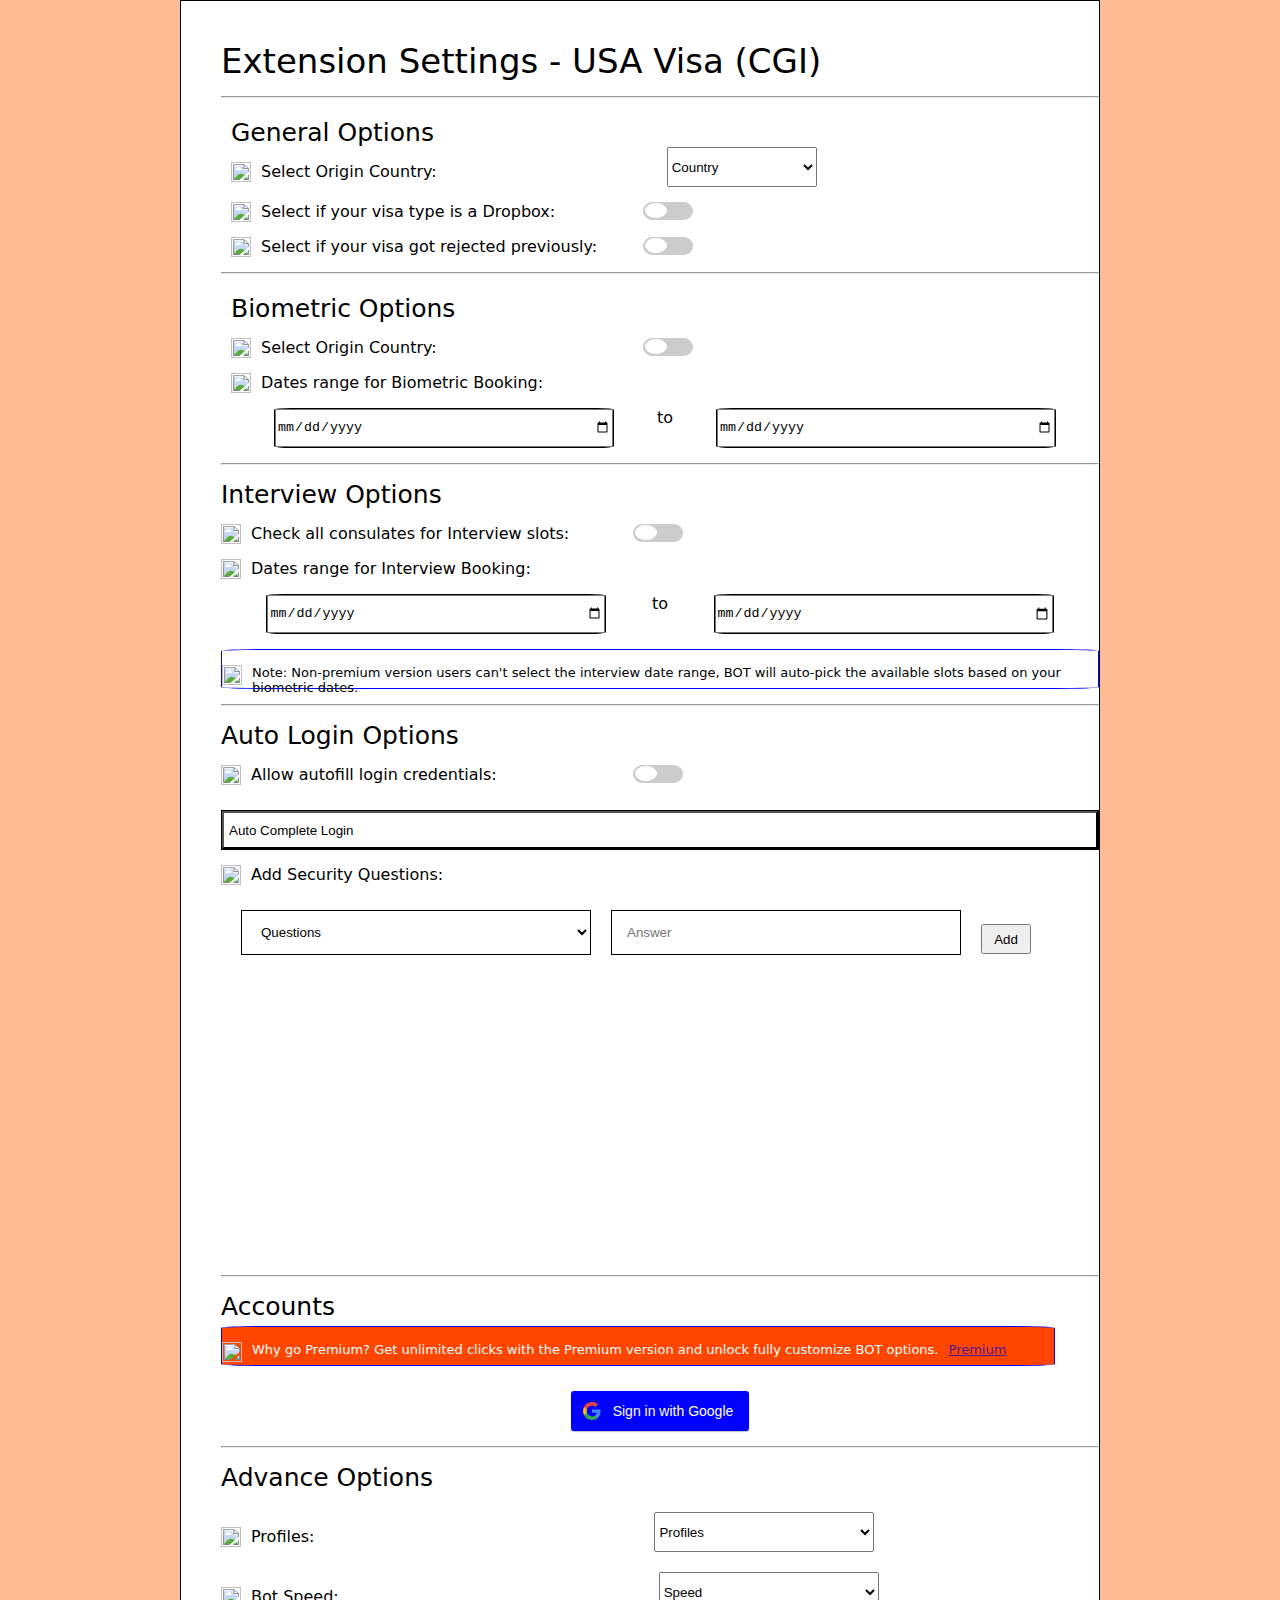
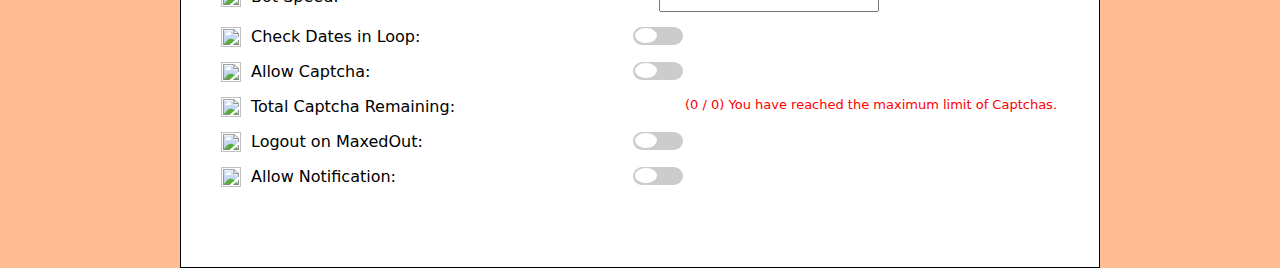
==== index.html @ 799f08e0 "SECOND COMMIT" ====
<!DOCTYPE html>
<html lang="en">

<head>
    <meta charset="UTF-8">
    <meta name="viewport" content="width=device-width, initial-scale=1.0">
    <title>Document</title>
    <link rel="stylesheet" href="styles.css">
</head>

<body>
    <div class="box-wrapper">
        <div class="box">
            <div class="heading-1">
                <p>Extension Settings - USA Visa (CGI)</p>
                <hr class="heading-1-divider">
            </div>

            <div class="hero-section-1">
                <p class="hero-sec-1-heading">General Options</p>
                <div class="hero-sec-1-body1">
                    <div class="hero-sec-1-body1-first">
                        <img class="body1-icon" src="icons8-info.svg" alt="">
                        <p class="body1-text">Select Origin Country:</p>
                    </div>
                    <div class="hero-sec-1-body1-second">
                        <div class="select-container">
                            <select class="select-box">
                                <option value="">Country</option>
                                <option value="first">India</option>
                                <option value="second">Bangladesh</option>
                                <option value="third">Nepal</option>
                            </select>
                        </div>
                    </div>
                </div>
                <div class="hero-sec-1-body2">
                    <div class="hero-sec-1-body1-first">
                        <img class="body1-icon" src="icons8-info.svg" alt="">
                        <p class="body1-text">Select if your visa type is a Dropbox:</p>
                    </div>
                    <div class="hero-sec-toggle-button">
                        <label class="switch">
                            <input type="checkbox">
                            <span class="slider round"></span>
                        </label>
                    </div>
                </div>
                <div class="hero-sec-1-body3">
                    <div class="hero-sec-1-body1-first">
                        <img class="body1-icon" src="icons8-info.svg" alt="">
                        <p class="body1-text">Select if your visa got rejected previously:</p>
                    </div>
                    <div class="hero-sec-toggle-button">
                        <label class="switch">
                            <input type="checkbox">
                            <span class="slider round"></span>
                        </label>
                    </div>
                </div>
            </div>
            <hr class="hero-sec-divider">
            <div class="hero-section-2">
                <p class="hero-sec-2-heading">Biometric Options</p>
                <div class="hero-sec-2-body1">
                    <div class="hero-sec-2-body1-first">
                        <img class="body1-icon" src="icons8-info.svg" alt="">
                        <p class="body1-text">Select Origin Country:</p>
                    </div>
                    <div class="hero-sec-toggle-button">
                        <label class="switch">
                            <input type="checkbox">
                            <span class="slider round"></span>
                        </label>
                    </div>
                </div>
                <div class="hero-sec-2-body2">
                    <div class="hero-sec-2-body1-first">
                        <img class="body1-icon" src="icons8-info.svg" alt="">
                        <p class="body1-text">Dates range for Biometric Booking:</p>
                    </div>
                    <div class="hero-sec-2-body2-second">
                        <div class="first-date">
                            <div class="date-container">
                                <input class="date-input" type="date" placeholder="Start-Date" name="" id="">
                            </div>
                        </div>
                        <div class="sec-2-body2-text">
                            <p>to</p>
                        </div>
                        <div class="second-date">
                            <div class="date-container">
                                <input class="date-input" type="date" placeholder="End-Date" name="" id="">
                            </div>
                        </div>
                    </div>
                </div>
            </div>
            <hr class="hero-sec-divider">
            <div class="hero-section-3">
                <p class="hero-sec-3-heading">Interview Options</p>
                <div class="hero-sec-2-body1">
                    <div class="hero-sec-2-body1-first">
                        <img class="body1-icon" src="icons8-info.svg" alt="">
                        <p class="body1-text">Check all consulates for Interview slots:</p>
                    </div>
                    <div class="hero-sec-toggle-button">
                        <label class="switch">
                            <input type="checkbox">
                            <span class="slider round"></span>
                        </label>
                    </div>
                </div>
                <div class="hero-sec-2-body2">
                    <div class="hero-sec-2-body1-first">
                        <img class="body1-icon" src="icons8-info.svg" alt="">
                        <p class="body1-text">Dates range for Interview Booking:</p>
                    </div>
                    <div class="hero-sec-2-body2-second">
                        <div class="first-date">
                            <div class="date-container">
                                <input class="date-input" type="date" placeholder="Start-Date" name="" id="">
                            </div>
                        </div>
                        <div class="sec-2-body2-text">
                            <p>to</p>
                        </div>
                        <div class="second-date">
                            <div class="date-container">
                                <input class="date-input" type="date" placeholder="End-Date" name="" id="">
                            </div>
                        </div>
                    </div>
                </div>
                <div class="hero-sec-3-body3">
                    <div class="container">
                        <div class="hero-sec-2-body1-first">
                            <img class="body1-icon" src="icons8-info.svg" alt="">
                            <p class="body3-text">Note: Non-premium version users can't select the interview date range,
                                BOT will auto-pick the available slots based on your biometric dates.</p>
                        </div>
                    </div>
                </div>
            </div>
            <hr class="hero-sec-divider">
            <div class="hero-section-four">
                <p class="hero-sec-4-heading">Auto Login Options</p>
                <div class="hero-sec-2-body1">
                    <div class="hero-sec-2-body1-first">
                        <img class="body1-icon" src="icons8-info.svg" alt="">
                        <p class="body1-text">Allow autofill login credentials:</p>
                    </div>
                    <div class="hero-sec-toggle-button">
                        <label class="switch">
                            <input type="checkbox">
                            <span class="slider round"></span>
                        </label>
                    </div>
                </div>
                <div class="sec-4-button">
                    <button class="sec-4-fullButton" id="show-Button">Auto Complete Login</button>
                    <div class="sec-4-button-elements" id="elements">
                        <div class="element1">
                            <input type="text" id="first" name="first" placeholder="USER ID" required>
                        </div>
                        <div class="element2">
                            <input type="password" id="first" name="first" placeholder="PASSWORD" required>
                        </div>
                    </div>
                </div>
                <div class="hero-sec-2-body1-first">
                    <img class="body1-icon" src="icons8-info.svg" alt="">
                    <p class="body1-text">Add Security Questions:</p>
                </div>
                <div id="section-4-inputs-first">
                    <div class="question-button">
                        <select id="question-box">
                            <option value="">Questions</option>
                            <option value="first">Q1</option>
                            <option value="second">Q2</option>
                            <option value="third">Q3</option>
                        </select>
                    </div>
                    <div class="answer-button">
                        <input type="text" name="" id="answer-box" placeholder="Answer">
                    </div>
                    <button id="ques2-button">Add</button>
                </div>

                <div id="section-4-inputs-second">
                    <div class="question-button">
                        <select id="question-box">
                            <option value="">Questions</option>
                            <option value="first">Q1</option>
                            <option value="second">Q2</option>
                            <option value="third">Q3</option>
                        </select>
                    </div>
                    <div class="answer-button">
                        <input type="text" name="" id="answer-box" placeholder="Answer">
                    </div>
                    <button id="ques3-button">Add</button>
                    <button id="clear-ques2">Clear</button>
                </div>
                <div id="section-4-inputs-third">
                    <div class="question-button">
                        <select id="question-box">
                            <option value="">Questions</option>
                            <option value="first">Q1</option>
                            <option value="second">Q2</option>
                            <option value="third">Q3</option>
                        </select>
                    </div>
                    <div class="answer-button">
                        <input type="text" name="" id="answer-box" placeholder="Answer">
                    </div>
                    <button id="clear-ques3">Clear</button>
                </div>
            </div>
            <hr class="hero-sec-divider">
            <div class="hero-section-five">
                <p class="hero-sec-4-heading">Accounts</p>
                <div class="container" id="alert-container">
                    <div class="hero-sec-2-body1-first">
                        <img class="body1-icon" src="alert-svgrepo-com.svg" alt="">
                        <p class="body3-text" id="alert-text">Why go Premium? Get unlimited clicks with the Premium
                            version and unlock fully customize BOT options. </p>
                        <a href="" class="body3-text">Premium</a>
                    </div>
                </div>
                <div class="button-container">
                    <button type="button" class="login-with-google-btn" id="sign-in-button">
                        Sign in with Google
                    </button>
                </div>
            </div>
            <hr class="hero-sec-divider">
            <div class="hero-section-five">
                <p class="hero-sec-4-heading">Advance Options</p>
                <div class="hero-sec-5-body1">
                    <div class="hero-sec-2-body1-first">
                        <img class="body1-icon" src="icons8-info.svg" alt="">
                        <p class="body1-text">Profiles:</p>
                    </div>
                    <div class="select-sec5">
                        <select id="select-box">
                            <option value="">Profiles</option>
                            <option value="first">Default</option>
                            <option value="second">Default2</option>
                        </select>
                    </div>
                </div>
                <div class="hero-sec-5-body2">
                    <div class="hero-sec-2-body1-first">
                        <img class="body1-icon" src="icons8-info.svg" alt="">
                        <p class="body1-text">Bot Speed:</p>
                    </div>
                    <div class="select-sec5">
                        <select id="select-box">
                            <option value="">Speed</option>
                            <option value="first">Two Seconds</option>
                            <option value="second">Three Seconds</option>
                            <option value="second">Four Seconds</option>
                            <option value="second">Five Seconds</option>
                            <option value="second">Six Seconds</option>
                        </select>
                    </div>
                </div>
                <div class="hero-sec-2-body1">
                    <div class="hero-sec-2-body1-first">
                        <img class="body1-icon" src="icons8-info.svg" alt="">
                        <p class="body1-text">Check Dates in Loop:</p>
                    </div>
                    <div class="hero-sec-toggle-button">
                        <label class="switch">
                            <input type="checkbox">
                            <span class="slider round"></span>
                        </label>
                    </div>
                </div>
                <div class="hero-sec-2-body1">
                    <div class="hero-sec-2-body1-first">
                        <img class="body1-icon" src="icons8-info.svg" alt="">
                        <p class="body1-text">Allow Captcha:</p>
                    </div>
                    <div class="hero-sec-toggle-button">
                        <label class="switch">
                            <input type="checkbox">
                            <span class="slider round"></span>
                        </label>
                    </div>
                </div>
                <div class="hero-sec-2-body1">
                    <div class="hero-sec-2-body1-first">
                        <img class="body1-icon" src="icons8-info.svg" alt="">
                        <p class="body1-text">Total Captcha Remaining:</p>
                    </div>
                    <div class="footer-text">
                          <p>
                            (0 / 0) You have reached the maximum limit of Captchas.</p>
                    </div>
                </div>
                <div class="hero-sec-2-body1">
                    <div class="hero-sec-2-body1-first">
                        <img class="body1-icon" src="icons8-info.svg" alt="">
                        <p class="body1-text">Logout on MaxedOut:</p>
                    </div>
                    <div class="hero-sec-toggle-button">
                        <label class="switch">
                            <input type="checkbox">
                            <span class="slider round"></span>
                        </label>
                    </div>
                </div>
                <div class="hero-sec-2-body1">
                    <div class="hero-sec-2-body1-first" id="footer-last">
                        <img class="body1-icon" src="icons8-info.svg" alt="">
                        <p class="body1-text">Allow Notification:</p>
                    </div>
                    <div class="hero-sec-toggle-button">
                        <label class="switch">
                            <input type="checkbox">
                            <span class="slider round"></span>
                        </label>
                    </div>
                </div>
            </div>
        </div>
    </div>
    <script>
        document.getElementById('show-Button').addEventListener('click', function () {

            var hiddenText = document.getElementById('elements');
            if (hiddenText.style.visibility === 'hidden') {
                hiddenText.style.visibility = 'visible';
            }
            else {
                hiddenText.style.visibility = 'hidden';
                hiddenText.atyle.position = 'absolute';
            }
        });
        document.getElementById('ques2-button').addEventListener('click', function () {

var hiddenText = document.getElementById('section-4-inputs-second');
if (hiddenText.style.visibility === 'hidden') {
    hiddenText.style.visibility = 'visible';
}
else {
    hiddenText.style.visibility = 'hidden';
    hiddenText.atyle.position = 'absolute';
}
});
document.getElementById('ques3-button').addEventListener('click', function () {

var hiddenText = document.getElementById('section-4-inputs-third');
    hiddenText.style.visibility = 'visible';
});
document.getElementById('clear-ques2').addEventListener('click', function () {

var hiddenText = document.getElementById('section-4-inputs-second');
    hiddenText.style.visibility = 'hidden';
});
document.getElementById('clear-ques3').addEventListener('click', function () {

var hiddenText = document.getElementById('section-4-inputs-third');
    hiddenText.style.visibility = 'hidden';
});
    </script>
</body>

</html>
---- styles.css ----
* {
  margin: 0;
  padding: 0;
  box-sizing: border-box;
}

body {
  width: 100%;
  height: 100%;
  font-family: system-ui, sans-serif;
  background-color: #ffbb91;
}

.box {
  width: 100%;
  max-width: 920px;
  min-height: 60%;
  margin: 0 auto;
  background-color: white;
  border: 1px solid black;
  padding-top: 40px;
  padding-left: 40px;
}

.heading-1 {
  font-size: 34px;
  font-weight: lighter;
}

.heading-1-divider {
  margin-top: 15px;
  color: #ffbb91;
}

.hero-section-1 {
  padding-top: 20px;
  padding-left: 10px;
}

.hero-sec-1-heading {
  font-size: 25px;
  font-weight: lighter;
}

.hero-sec-1-body1 {
  display: flex;
  flex-direction: row;
  flex-wrap: wrap;
  gap: 230px;
}

.hero-sec-1-body1-first {
  padding-top: 15px;
  display: flex;
  flex-direction: row;
  gap: 10px;
}

.body1-icon {
  width: 20px;
  height: 20px;
}

.body1-text {
  font-size: 16px;
}

.select-container {
  width: 150px;
  height: 40px;
}

.select-box {
  width: 100%;
  height: 100%;
}

.body-1-divider {
  height: 1px;
  padding-top: 20px;
}

.hero-sec-1-body2 {
  display: flex;
  flex-direction: row;
  flex-wrap: wrap;
  gap: 130px;
}

/* The switch - the box around the slider */
.switch {
  position: relative;
  display: inline-block;
  width: 50px;
  height: 18px;
}

.hero-sec-1-body2 {
  position: relative;
}

.hero-sec-1-body3 {
  position: relative;
}

.hero-sec-2-body1 {
  position: relative;
}

.hero-sec-toggle-button {
  position: absolute;
  top: 15px;
  left: 412px;
}

/* Hide default HTML checkbox */
.switch input {
  opacity: 0;
  width: 0;
  height: 0;
}

/* The slider */
.slider {
  position: absolute;
  cursor: pointer;
  top: 0;
  left: 0;
  right: 0;
  bottom: 0;
  background-color: #ccc;
  -webkit-transition: .2s;
  transition: .2s;
}

.slider:before {
  position: absolute;
  content: "";
  height: 15px;
  width: 22px;
  left: 2px;
  bottom: 2px;
  background-color: white;
  -webkit-transition: .2s;
  transition: .2s;
}

input:checked+.slider {
  background-color: #2196F3;
}

input:focus+.slider {
  box-shadow: 0 0 1px #2196F3;
}

input:checked+.slider:before {
  -webkit-transform: translateX(29px);
  -ms-transform: translateX(29px);
  transform: translateX(29px);
}

/* Rounded sliders */
.slider.round {
  border-radius: 25px;
}

.slider.round:before {
  border-radius: 50%;
}

.hero-sec-divider {
  margin-top: 15px;
  color: #ffbb91;
}

.hero-section-2 {
  padding-top: 20px;
  padding-left: 10px;
}

.hero-sec-2-heading {
  font-size: 25px;
  font-weight: lighter;
}

.hero-sec-2-body1 {
  display: flex;
  flex-direction: row;
  flex-wrap: wrap;
  gap: 230px;
}

.hero-sec-2-body1-first {
  padding-top: 15px;
  display: flex;
  flex-direction: row;
  gap: 10px;
}

.date-container {
  height: 40px;
  width: 340px;
  border: 1px solid black;
  border-radius: 5%;
}

.date-input {
  height: 100%;
  width: 100%;
  cursor: text;
  /* opacity: 0; */
}

.hero-sec-2-body2-second {

  display: flex;
  flex-direction: row;
  flex-wrap: wrap;
  margin-top: 15px;
  justify-content: space-evenly;
}

.hero-sec-3-heading {
  margin-top: 15px;
  font-size: 25px;
  font-weight: lighter;
}

.container {
  width: 100%;
  height: 40px;
  margin-top: 15px;
  border: 1.3px solid blue;
  border-radius: 5%;
}

.body3-text {
  font-size: small;
}

.hero-sec-4-heading {
  margin-top: 15px;
  font-size: 25px;
  font-weight: lighter;
}

.sec-4-button {
  position: relative;
  margin-top: 25px;
  height: 40px;
  width: 100%;
  border: 1px solid black;
}

.sec-4-fullButton {
  height: 100%;
  width: 100%;
  background-color: white;
  text-align: left;
  padding: 5px;
  cursor: pointer;
}

.sec-4-button-elements {
  height: 100px;
  width: 100%;
  display: flex;
  flex-direction: row;
  flex-wrap: wrap;
  border: 1px solid black;
  background-color: white;
  justify-content: space-around;
  align-items: center;
  visibility: hidden;
}

.element1 {
  width: 30%;
  height: 35px;
  border: 1px solid black;
}

.element1 input {
  width: 100%;
  height: 100%;
}

.element2 {
  width: 30%;
  height: 35px;
  border: 1px solid black;
}

.element2 input {
  width: 100%;
  height: 100%;
}

#section-4-inputs-first {
  display: flex;
  width: 100%;
  height: 100px;
  margin-top: 25px;
  margin-left: 20px;
  gap: 20px;
}
#ques2-button{
  margin-top: 14px;
  width: 50px;
  height: 30px;
}
#ques3-button{
  margin-top: 14px;
  width: 50px;
  height: 30px;
}
#clear-ques2{
  margin-top: 14px;
  width: 45px;
  height: 30px;
}
#clear-ques3{
  margin-top: 14px;
  width: 50px;
  height: 30px;
}
#section-4-inputs-second {
  display: flex;
  width: 100%;
  height: 100px;
  margin-top: 25px;
  margin-left: 20px;
  gap: 20px;
  visibility: hidden;
}
#section-4-inputs-third {
  display: flex;
  width: 100%;
  height: 100px;
  margin-top: 25px;
  margin-left: 20px;
  gap: 20px;
  visibility: hidden;
}

#question-box {
  width: 350px;
  height: 45px;
  background-color: white;
  border: 1px solid black;
  padding-left: 15px;
}

#answer-box {
  width: 350px;
  height: 45px;
  background-color: white;
  border: 1px solid black;
  padding-left: 15px;
}

#alert-text {
  color: white;
}

#alert-container {
  margin-top: 5px;
  background-color: orangered;
  width: 95%;
}

.button-container {
  margin-top: 25px;
  color: white;
  text-align: center;
}

.login-with-google-btn {
  transition: background-color .3s, box-shadow .3s;

  padding: 12px 16px 12px 42px;
  border: none;
  border-radius: 3px;
  box-shadow: 0 -1px 0 rgba(0, 0, 0, .04), 0 1px 1px rgba(0, 0, 0, .25);

  color: #757575;
  font-size: 14px;
  font-weight: 500;
  font-family: -apple-system, BlinkMacSystemFont, "Segoe UI", Roboto, Oxygen, Ubuntu, Cantarell, "Fira Sans", "Droid Sans", "Helvetica Neue", sans-serif;

  background-image: url([data-uri]);
  background-color: white;
  background-repeat: no-repeat;
  background-position: 12px 11px;

  &:hover {
    box-shadow: 0 -1px 0 rgba(0, 0, 0, .04), 0 2px 4px rgba(0, 0, 0, .25);
  }

  &:active {
    background-color: #eeeeee;
  }

  &:focus {
    outline: none;
    box-shadow:
      0 -1px 0 rgba(0, 0, 0, .04),
      0 2px 4px rgba(0, 0, 0, .25),
      0 0 0 3px #c8dafc;
  }

  &:disabled {
    filter: grayscale(100%);
    background-color: #ebebeb;
    box-shadow: 0 -1px 0 rgba(0, 0, 0, .04), 0 1px 1px rgba(0, 0, 0, .25);
    cursor: not-allowed;
  }
}

#sign-in-button {
  background-color: blue;
  color: white;
  cursor: pointer;
}

.hero-sec-5-body1 {
  display: flex;
  flex-direction: row;
  flex-wrap: wrap;
  gap: 340px;
  padding-top: 20px;
}

#select-box {
  height: 40px;
  width: 220px;
}

.hero-sec-5-body2 {
  display: flex;
  flex-direction: row;
  flex-wrap: wrap;
  gap: 320px;
  padding-top: 20px;
}

.footer-text {
  color: red;
  font-size: small;
  padding-top: 15px;
}

#footer-last {
  padding-bottom: 80px;
}
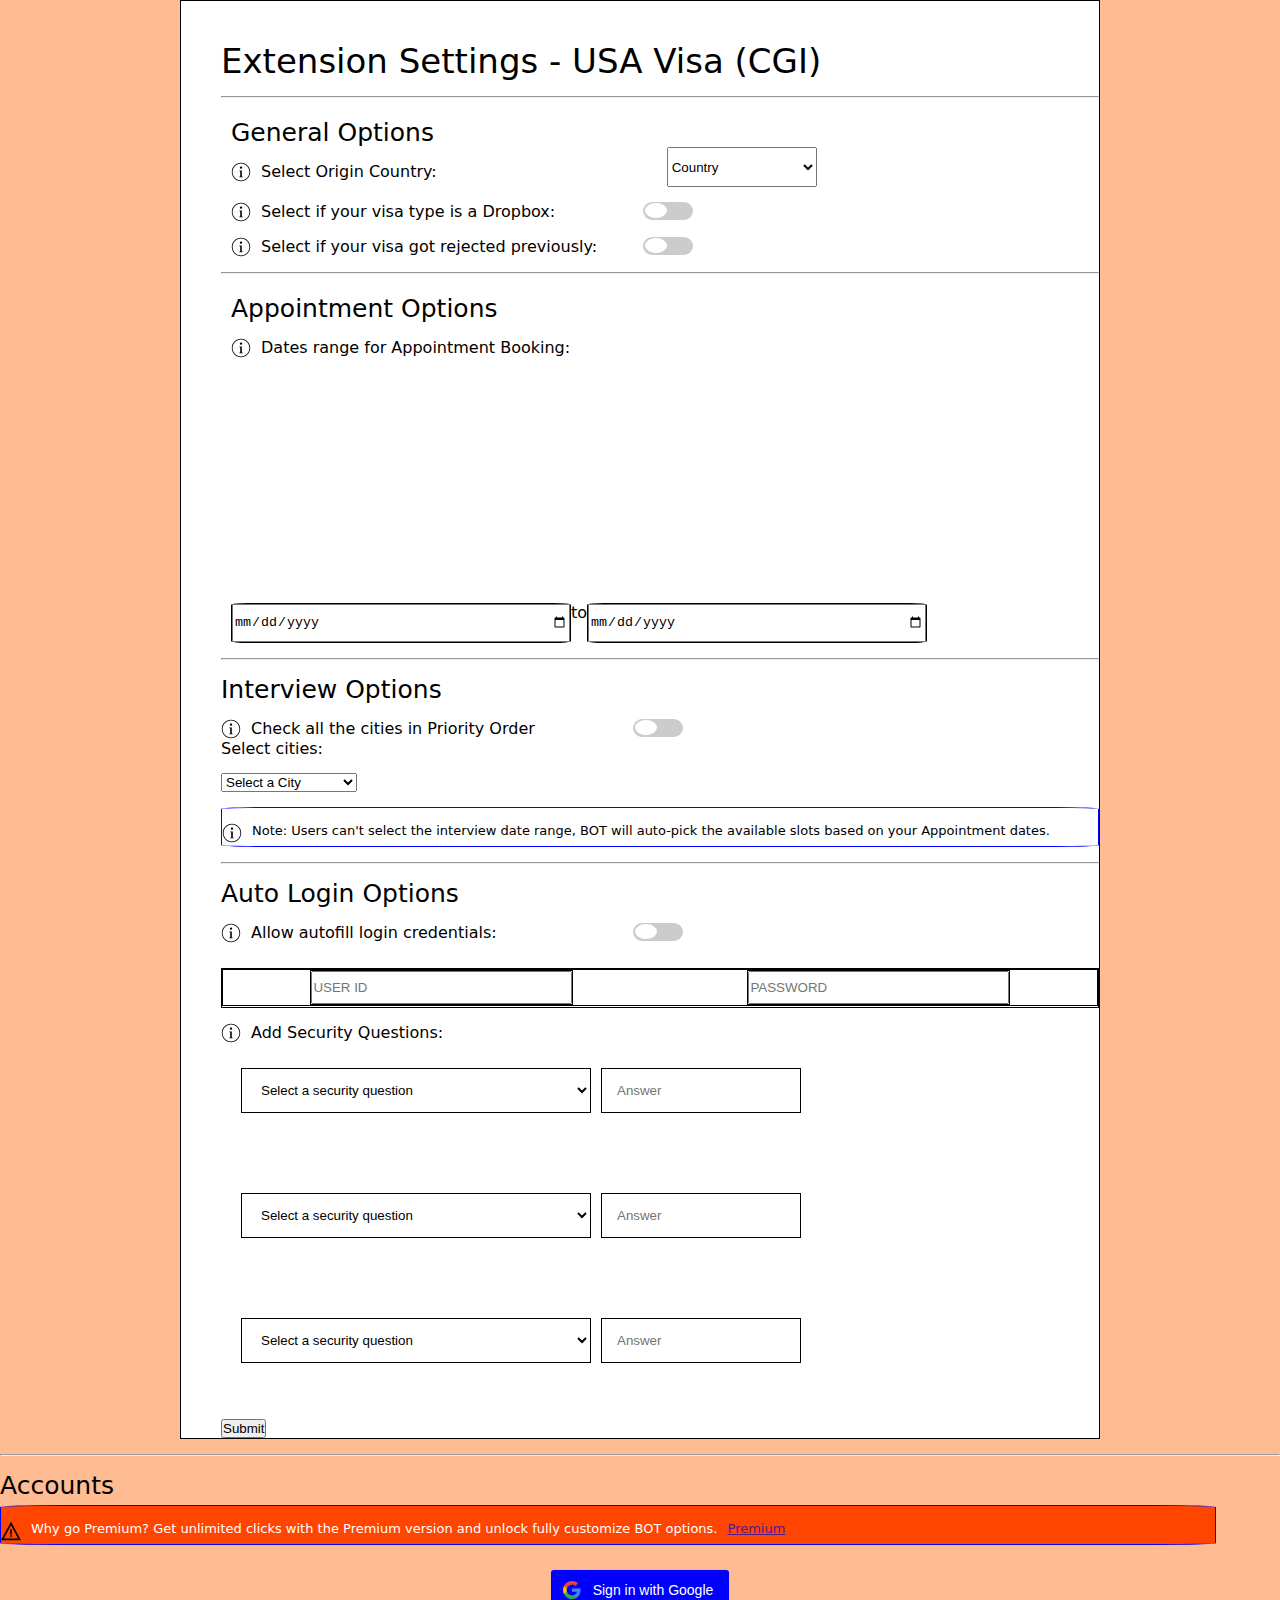
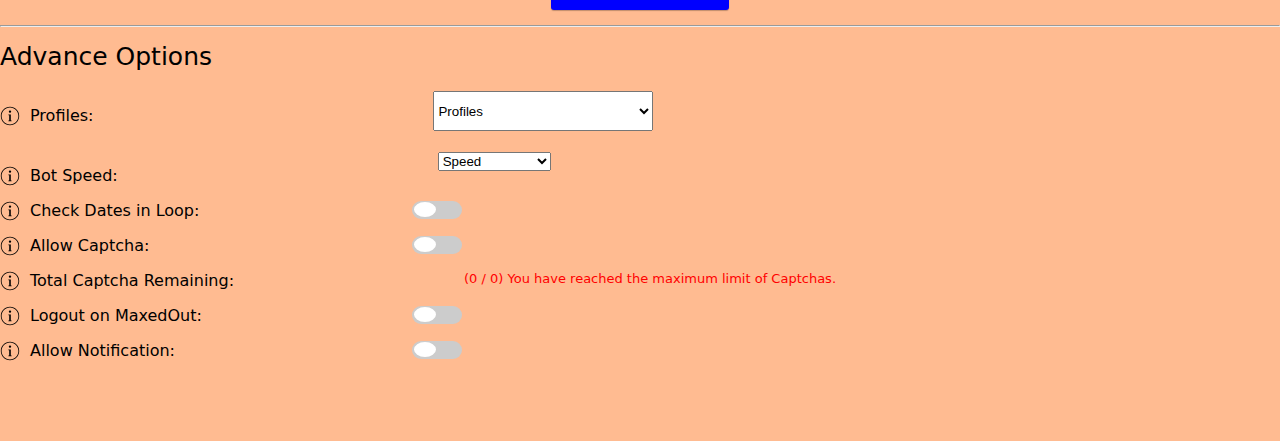
==== commit 191f3b4b: "chore: Update login and appointment form functionality and UI. Also fixed the backend with necessity" ====
--- a/index.html
+++ b/index.html
@@ -1,371 +1,362 @@
-<!DOCTYPE html>
-<html lang="en">
-
-<head>
-    <meta charset="UTF-8">
-    <meta name="viewport" content="width=device-width, initial-scale=1.0">
-    <title>Document</title>
-    <link rel="stylesheet" href="styles.css">
-</head>
-
-<body>
-    <div class="box-wrapper">
-        <div class="box">
-            <div class="heading-1">
-                <p>Extension Settings - USA Visa (CGI)</p>
-                <hr class="heading-1-divider">
-            </div>
-
-            <div class="hero-section-1">
-                <p class="hero-sec-1-heading">General Options</p>
-                <div class="hero-sec-1-body1">
-                    <div class="hero-sec-1-body1-first">
-                        <img class="body1-icon" src="icons8-info.svg" alt="">
-                        <p class="body1-text">Select Origin Country:</p>
-                    </div>
-                    <div class="hero-sec-1-body1-second">
-                        <div class="select-container">
-                            <select class="select-box">
-                                <option value="">Country</option>
-                                <option value="first">India</option>
-                                <option value="second">Bangladesh</option>
-                                <option value="third">Nepal</option>
-                            </select>
-                        </div>
-                    </div>
-                </div>
-                <div class="hero-sec-1-body2">
-                    <div class="hero-sec-1-body1-first">
-                        <img class="body1-icon" src="icons8-info.svg" alt="">
-                        <p class="body1-text">Select if your visa type is a Dropbox:</p>
-                    </div>
-                    <div class="hero-sec-toggle-button">
-                        <label class="switch">
-                            <input type="checkbox">
-                            <span class="slider round"></span>
-                        </label>
-                    </div>
-                </div>
-                <div class="hero-sec-1-body3">
-                    <div class="hero-sec-1-body1-first">
-                        <img class="body1-icon" src="icons8-info.svg" alt="">
-                        <p class="body1-text">Select if your visa got rejected previously:</p>
-                    </div>
-                    <div class="hero-sec-toggle-button">
-                        <label class="switch">
-                            <input type="checkbox">
-                            <span class="slider round"></span>
-                        </label>
-                    </div>
-                </div>
-            </div>
-            <hr class="hero-sec-divider">
-            <div class="hero-section-2">
-                <p class="hero-sec-2-heading">Biometric Options</p>
-                <div class="hero-sec-2-body1">
-                    <div class="hero-sec-2-body1-first">
-                        <img class="body1-icon" src="icons8-info.svg" alt="">
-                        <p class="body1-text">Select Origin Country:</p>
-                    </div>
-                    <div class="hero-sec-toggle-button">
-                        <label class="switch">
-                            <input type="checkbox">
-                            <span class="slider round"></span>
-                        </label>
-                    </div>
-                </div>
-                <div class="hero-sec-2-body2">
-                    <div class="hero-sec-2-body1-first">
-                        <img class="body1-icon" src="icons8-info.svg" alt="">
-                        <p class="body1-text">Dates range for Biometric Booking:</p>
-                    </div>
-                    <div class="hero-sec-2-body2-second">
-                        <div class="first-date">
-                            <div class="date-container">
-                                <input class="date-input" type="date" placeholder="Start-Date" name="" id="">
-                            </div>
-                        </div>
-                        <div class="sec-2-body2-text">
-                            <p>to</p>
-                        </div>
-                        <div class="second-date">
-                            <div class="date-container">
-                                <input class="date-input" type="date" placeholder="End-Date" name="" id="">
-                            </div>
-                        </div>
-                    </div>
-                </div>
-            </div>
-            <hr class="hero-sec-divider">
-            <div class="hero-section-3">
-                <p class="hero-sec-3-heading">Interview Options</p>
-                <div class="hero-sec-2-body1">
-                    <div class="hero-sec-2-body1-first">
-                        <img class="body1-icon" src="icons8-info.svg" alt="">
-                        <p class="body1-text">Check all consulates for Interview slots:</p>
-                    </div>
-                    <div class="hero-sec-toggle-button">
-                        <label class="switch">
-                            <input type="checkbox">
-                            <span class="slider round"></span>
-                        </label>
-                    </div>
-                </div>
-                <div class="hero-sec-2-body2">
-                    <div class="hero-sec-2-body1-first">
-                        <img class="body1-icon" src="icons8-info.svg" alt="">
-                        <p class="body1-text">Dates range for Interview Booking:</p>
-                    </div>
-                    <div class="hero-sec-2-body2-second">
-                        <div class="first-date">
-                            <div class="date-container">
-                                <input class="date-input" type="date" placeholder="Start-Date" name="" id="">
-                            </div>
-                        </div>
-                        <div class="sec-2-body2-text">
-                            <p>to</p>
-                        </div>
-                        <div class="second-date">
-                            <div class="date-container">
-                                <input class="date-input" type="date" placeholder="End-Date" name="" id="">
-                            </div>
-                        </div>
-                    </div>
-                </div>
-                <div class="hero-sec-3-body3">
-                    <div class="container">
-                        <div class="hero-sec-2-body1-first">
-                            <img class="body1-icon" src="icons8-info.svg" alt="">
-                            <p class="body3-text">Note: Non-premium version users can't select the interview date range,
-                                BOT will auto-pick the available slots based on your biometric dates.</p>
-                        </div>
-                    </div>
-                </div>
-            </div>
-            <hr class="hero-sec-divider">
-            <div class="hero-section-four">
-                <p class="hero-sec-4-heading">Auto Login Options</p>
-                <div class="hero-sec-2-body1">
-                    <div class="hero-sec-2-body1-first">
-                        <img class="body1-icon" src="icons8-info.svg" alt="">
-                        <p class="body1-text">Allow autofill login credentials:</p>
-                    </div>
-                    <div class="hero-sec-toggle-button">
-                        <label class="switch">
-                            <input type="checkbox">
-                            <span class="slider round"></span>
-                        </label>
-                    </div>
-                </div>
-                <div class="sec-4-button">
-                    <button class="sec-4-fullButton" id="show-Button">Auto Complete Login</button>
-                    <div class="sec-4-button-elements" id="elements">
-                        <div class="element1">
-                            <input type="text" id="first" name="first" placeholder="USER ID" required>
-                        </div>
-                        <div class="element2">
-                            <input type="password" id="first" name="first" placeholder="PASSWORD" required>
-                        </div>
-                    </div>
-                </div>
-                <div class="hero-sec-2-body1-first">
-                    <img class="body1-icon" src="icons8-info.svg" alt="">
-                    <p class="body1-text">Add Security Questions:</p>
-                </div>
-                <div id="section-4-inputs-first">
-                    <div class="question-button">
-                        <select id="question-box">
-                            <option value="">Questions</option>
-                            <option value="first">Q1</option>
-                            <option value="second">Q2</option>
-                            <option value="third">Q3</option>
-                        </select>
-                    </div>
-                    <div class="answer-button">
-                        <input type="text" name="" id="answer-box" placeholder="Answer">
-                    </div>
-                    <button id="ques2-button">Add</button>
-                </div>
-
-                <div id="section-4-inputs-second">
-                    <div class="question-button">
-                        <select id="question-box">
-                            <option value="">Questions</option>
-                            <option value="first">Q1</option>
-                            <option value="second">Q2</option>
-                            <option value="third">Q3</option>
-                        </select>
-                    </div>
-                    <div class="answer-button">
-                        <input type="text" name="" id="answer-box" placeholder="Answer">
-                    </div>
-                    <button id="ques3-button">Add</button>
-                    <button id="clear-ques2">Clear</button>
-                </div>
-                <div id="section-4-inputs-third">
-                    <div class="question-button">
-                        <select id="question-box">
-                            <option value="">Questions</option>
-                            <option value="first">Q1</option>
-                            <option value="second">Q2</option>
-                            <option value="third">Q3</option>
-                        </select>
-                    </div>
-                    <div class="answer-button">
-                        <input type="text" name="" id="answer-box" placeholder="Answer">
-                    </div>
-                    <button id="clear-ques3">Clear</button>
-                </div>
-            </div>
-            <hr class="hero-sec-divider">
-            <div class="hero-section-five">
-                <p class="hero-sec-4-heading">Accounts</p>
-                <div class="container" id="alert-container">
-                    <div class="hero-sec-2-body1-first">
-                        <img class="body1-icon" src="alert-svgrepo-com.svg" alt="">
-                        <p class="body3-text" id="alert-text">Why go Premium? Get unlimited clicks with the Premium
-                            version and unlock fully customize BOT options. </p>
-                        <a href="" class="body3-text">Premium</a>
-                    </div>
-                </div>
-                <div class="button-container">
-                    <button type="button" class="login-with-google-btn" id="sign-in-button">
-                        Sign in with Google
-                    </button>
-                </div>
-            </div>
-            <hr class="hero-sec-divider">
-            <div class="hero-section-five">
-                <p class="hero-sec-4-heading">Advance Options</p>
-                <div class="hero-sec-5-body1">
-                    <div class="hero-sec-2-body1-first">
-                        <img class="body1-icon" src="icons8-info.svg" alt="">
-                        <p class="body1-text">Profiles:</p>
-                    </div>
-                    <div class="select-sec5">
-                        <select id="select-box">
-                            <option value="">Profiles</option>
-                            <option value="first">Default</option>
-                            <option value="second">Default2</option>
-                        </select>
-                    </div>
-                </div>
-                <div class="hero-sec-5-body2">
-                    <div class="hero-sec-2-body1-first">
-                        <img class="body1-icon" src="icons8-info.svg" alt="">
-                        <p class="body1-text">Bot Speed:</p>
-                    </div>
-                    <div class="select-sec5">
-                        <select id="select-box">
-                            <option value="">Speed</option>
-                            <option value="first">Two Seconds</option>
-                            <option value="second">Three Seconds</option>
-                            <option value="second">Four Seconds</option>
-                            <option value="second">Five Seconds</option>
-                            <option value="second">Six Seconds</option>
-                        </select>
-                    </div>
-                </div>
-                <div class="hero-sec-2-body1">
-                    <div class="hero-sec-2-body1-first">
-                        <img class="body1-icon" src="icons8-info.svg" alt="">
-                        <p class="body1-text">Check Dates in Loop:</p>
-                    </div>
-                    <div class="hero-sec-toggle-button">
-                        <label class="switch">
-                            <input type="checkbox">
-                            <span class="slider round"></span>
-                        </label>
-                    </div>
-                </div>
-                <div class="hero-sec-2-body1">
-                    <div class="hero-sec-2-body1-first">
-                        <img class="body1-icon" src="icons8-info.svg" alt="">
-                        <p class="body1-text">Allow Captcha:</p>
-                    </div>
-                    <div class="hero-sec-toggle-button">
-                        <label class="switch">
-                            <input type="checkbox">
-                            <span class="slider round"></span>
-                        </label>
-                    </div>
-                </div>
-                <div class="hero-sec-2-body1">
-                    <div class="hero-sec-2-body1-first">
-                        <img class="body1-icon" src="icons8-info.svg" alt="">
-                        <p class="body1-text">Total Captcha Remaining:</p>
-                    </div>
-                    <div class="footer-text">
-                          <p>
-                            (0 / 0) You have reached the maximum limit of Captchas.</p>
-                    </div>
-                </div>
-                <div class="hero-sec-2-body1">
-                    <div class="hero-sec-2-body1-first">
-                        <img class="body1-icon" src="icons8-info.svg" alt="">
-                        <p class="body1-text">Logout on MaxedOut:</p>
-                    </div>
-                    <div class="hero-sec-toggle-button">
-                        <label class="switch">
-                            <input type="checkbox">
-                            <span class="slider round"></span>
-                        </label>
-                    </div>
-                </div>
-                <div class="hero-sec-2-body1">
-                    <div class="hero-sec-2-body1-first" id="footer-last">
-                        <img class="body1-icon" src="icons8-info.svg" alt="">
-                        <p class="body1-text">Allow Notification:</p>
-                    </div>
-                    <div class="hero-sec-toggle-button">
-                        <label class="switch">
-                            <input type="checkbox">
-                            <span class="slider round"></span>
-                        </label>
-                    </div>
-                </div>
-            </div>
-        </div>
-    </div>
-    <script>
-        document.getElementById('show-Button').addEventListener('click', function () {
-
-            var hiddenText = document.getElementById('elements');
-            if (hiddenText.style.visibility === 'hidden') {
-                hiddenText.style.visibility = 'visible';
-            }
-            else {
-                hiddenText.style.visibility = 'hidden';
-                hiddenText.atyle.position = 'absolute';
-            }
-        });
-        document.getElementById('ques2-button').addEventListener('click', function () {
-
-var hiddenText = document.getElementById('section-4-inputs-second');
-if (hiddenText.style.visibility === 'hidden') {
-    hiddenText.style.visibility = 'visible';
-}
-else {
-    hiddenText.style.visibility = 'hidden';
-    hiddenText.atyle.position = 'absolute';
-}
-});
-document.getElementById('ques3-button').addEventListener('click', function () {
-
-var hiddenText = document.getElementById('section-4-inputs-third');
-    hiddenText.style.visibility = 'visible';
-});
-document.getElementById('clear-ques2').addEventListener('click', function () {
-
-var hiddenText = document.getElementById('section-4-inputs-second');
-    hiddenText.style.visibility = 'hidden';
-});
-document.getElementById('clear-ques3').addEventListener('click', function () {
-
-var hiddenText = document.getElementById('section-4-inputs-third');
-    hiddenText.style.visibility = 'hidden';
-});
-    </script>
-</body>
-
+<!DOCTYPE html>
+<html lang="en">
+
+<head>
+    <meta charset="UTF-8">
+    <meta name="viewport" content="width=device-width, initial-scale=1.0">
+    <title>Document</title>
+    <link rel="stylesheet" href="styles.css">
+</head>
+
+<body>
+    <div class="box-wrapper">
+        <div class="box">
+            <div class="heading-1">
+                <p>Extension Settings - USA Visa (CGI)</p>
+                <hr class="heading-1-divider">
+            </div>
+            <form id="userDataForm" action="http://localhost:5000/submit_data" method="post">
+                <div class="hero-section-1">
+                    <p class="hero-sec-1-heading">General Options</p>
+                    <div class="hero-sec-1-body1">
+                        <div class="hero-sec-1-body1-first">
+                            <img class="body1-icon" src="icons8-info.svg" alt="">
+                            <p class="body1-text">Select Origin Country:</p>
+                        </div>
+                        <div class="hero-sec-1-body1-second">
+                            <div class="select-container">
+                                <select id="originCountry" class="select-box">
+                                    <option value="">Country</option>
+                                    <option value="India">India</option>
+                                    <option value="Bangladesh">Bangladesh</option>
+                                    <option value="Nepal">Nepal</option>
+                                </select>
+                            </div>
+                        </div>
+                    </div>
+                    <div class="hero-sec-1-body2">
+                        <div class="hero-sec-1-body1-first">
+                            <img class="body1-icon" src="icons8-info.svg" alt="">
+                            <p class="body1-text">Select if your visa type is a Dropbox:</p>
+                        </div>
+                        <div class="hero-sec-toggle-button">
+                            <label class="switch">
+                                <input type="checkbox">
+                                <span class="slider round"></span>
+                            </label>
+                        </div>
+                    </div>
+                    <div class="hero-sec-1-body3">
+                        <div class="hero-sec-1-body1-first">
+                            <img class="body1-icon" src="icons8-info.svg" alt="">
+                            <p class="body1-text">Select if your visa got rejected previously:</p>
+                        </div>
+                        <div class="hero-sec-toggle-button">
+                            <label class="switch">
+                                <input type="checkbox">
+                                <span class="slider round"></span>
+                            </label>
+                        </div>
+                    </div>
+                </div>
+                <hr class="hero-sec-divider">
+                <div class="hero-section-2">
+                    <p class="hero-sec-2-heading">Appointment Options</p>
+                    <div class="hero-sec-2-body1">
+                        <div class="hero-sec-2-body1-first">
+                            <img class="body1-icon" src="icons8-info.svg" alt="">
+                            <p class="body1-text">Dates range for Appointment Booking:</p>
+                        </div>
+                        <div class="hero-sec-2-body2-second">
+                            <div class="first-date">
+                                <div class="date-container">
+                                    <input class="date-input" type="date" id="appointment-start-date" placeholder="Start-Date">
+                                </div>
+                            </div>
+                            <div class="sec-2-body2-text">
+                                <p>to</p>
+                            </div>
+                            <div class="second-date">
+                                <div class="date-container">
+                                    <input class="date-input" type="date" id="appointment-end-date" placeholder="End-Date">
+                                </div>
+                            </div>
+                        </div>
+                    </div>
+                </div>
+                <hr class="hero-sec-divider">
+                <div class="hero-section-3">
+                    <p class="hero-sec-3-heading">Interview Options</p>
+                    <div class="hero-sec-2-body1">
+                        <div class="hero-sec-2-body1-first">
+                            <img class="body1-icon" src="icons8-info.svg" alt="">
+                            <p class="body1-text" id="toggleText">Check all the cities in Priority Order</p>
+                        </div>
+                        <div class="hero-sec-toggle-button">
+                            <label class="switch">
+                                <input type="checkbox" id="toggleCheckbox">
+                                <span class="slider round"></span>
+                            </label>
+                        </div>
+                    </div>
+                    <div class="hero-sec-2-body2" id="citySelectionDiv">
+                        <label for="cities">Select cities:</label>
+                        <div class="hero-sec-2-body1-first" id="singleSelect">
+                            <select id="singleCitySelect">
+                                <option value="">Select a City</option>
+                                <option value="CHENNAI VAC">CHENNAI VAC</option>
+                                <option value="HYDERABAD VAC">HYDERABAD VAC</option>
+                                <option value="KOLKATA VAC">KOLKATA VAC</option>
+                                <option value="MUMBAI VAC">MUMBAI VAC</option>
+                                <option value="NEW DELHI VAC">NEW DELHI VAC</option>
+                            </select>
+                        </div>
+                        <div class="hero-sec-2-body2-second" id="multiSelect" style="display: none;">
+                            <label><input type="checkbox" value="CHENNAI VAC">CHENNAI VAC</label>
+                            <label><input type="checkbox" value="HYDERABAD VAC">HYDERABAD VAC</label>
+                            <label><input type="checkbox" value="KOLKATA VAC">KOLKATA VAC</label>
+                            <label><input type="checkbox" value="MUMBAI VAC">MUMBAI VAC</label>
+                            <label><input type="checkbox" value="NEW DELHI VAC">NEW DELHI VAC</label>
+                        </div>
+                    </div>
+                    <div class="hero-sec-3-body3">
+                        <div class="container">
+                            <div class="hero-sec-2-body1-first">
+                                <img class="body1-icon" src="icons8-info.svg" alt="">
+                                <p class="body3-text">Note: Users can't select the interview date range,
+                                    BOT will auto-pick the available slots based on your Appointment dates.</p>
+                            </div>
+                        </div>
+                    </div>
+                </div>
+                <hr class="hero-sec-divider">
+                <div class="hero-section-four">
+                    <p class="hero-sec-4-heading">Auto Login Options</p>
+                    <div class="hero-sec-2-body1">
+                        <div class="hero-sec-2-body1-first">
+                            <img class="body1-icon" src="icons8-info.svg" alt="">
+                            <p class="body1-text">Allow autofill login credentials:</p>
+                        </div>
+                        <div class="hero-sec-toggle-button">
+                            <label class="switch">
+                                <input type="checkbox" id="autoLoginToggle">
+                                <span class="slider round"></span>
+                            </label>
+                        </div>
+                    </div>
+                    <div class="sec-4-button">
+                        <div class="sec-4-button-elements" id="elements">
+                            <div class="element1">
+                                <input type="text" id="userName" name="username" placeholder="USER ID" required>
+                            </div>
+                            <div class="element2">
+                                <input type="password" id="password" name="password" placeholder="PASSWORD" required>
+                            </div>
+                            <!-- <div class="element3">
+                                <button type="submit" class="login-button">Login</button>
+                            </div> -->
+                        </div>
+                        </div>
+                    </div>
+                    <div class="hero-sec-2-body1-first">
+                        <img class="body1-icon" src="icons8-info.svg" alt="">
+                        <p class="body1-text">Add Security Questions:</p>
+                    </div>
+                    <div class="Get-security-q&a">
+                        <div class="section-4-inputs">
+                            <div class="question-button">
+                                <select id="question-box-1" name="question_1">
+                                    <option value="">Select a security question</option>
+                                    <option value="Where did you meet your spouse?">Where did you meet your spouse?</option>
+                                    <option value="What is your sibling's middle name?">What is your sibling's middle name?</option>
+                                    <option value="Who was your childhood hero?">Who was your childhood hero?</option>
+                                    <option value="In what city or town was your first job?">In what city or town was your first job?</option>
+                                    <option value="What is the name of a college you applied to but didn’t attend?">What is the name of a college you applied to but didn’t attend?</option>
+                                    <option value="What is the name of the road/street you grew up on?">What is the name of the road/street you grew up on?</option>
+                                    <option value="What is your least favorite food?">What is your least favorite food?</option>
+                                    <option value="What was the first company that you worked for?">What was the first company that you worked for?</option>
+                                    <option value="What is your favorite food?">What is your favorite food?</option>
+                                    <option value="What high school did you attend?">What high school did you attend?</option>
+                                    <option value="What is your mother's maiden name?">What is your mother's maiden name?</option>
+                                    <option value="What was the name of your first/current/favorite pet?">What was the name of your first/current/favorite pet?</option>
+                                    <option value="What was your first car?">What was your first car?</option>
+                                    <option value="What elementary school did you attend?">What elementary school did you attend?</option>
+                                    <option value="What is the name of the town/city where you were born?">What is the name of the town/city where you were born?</option>
+                                </select>
+                            </div>
+                            <div class="answer-button">
+                                <input type="text"  id="answer-box-1" name="answer_1" placeholder="Answer">
+                            </div>
+                        </div>
+                
+                        <div class="section-4-inputs">
+                            <div class="question-button">
+                                <select id="question-box-2" name="question_2">
+                                    <option value="">Select a security question</option>
+                                    <option value="Where did you meet your spouse?">Where did you meet your spouse?</option>
+                                    <option value="What is your sibling's middle name?">What is your sibling's middle name?</option>
+                                    <option value="Who was your childhood hero?">Who was your childhood hero?</option>
+                                    <option value="In what city or town was your first job?">In what city or town was your first job?</option>
+                                    <option value="What is the name of a college you applied to but didn’t attend?">What is the name of a college you applied to but didn’t attend?</option>
+                                    <option value="What is the name of the road/street you grew up on?">What is the name of the road/street you grew up on?</option>
+                                    <option value="What is your least favorite food?">What is your least favorite food?</option>
+                                    <option value="What was the first company that you worked for?">What was the first company that you worked for?</option>
+                                    <option value="What is your favorite food?">What is your favorite food?</option>
+                                    <option value="What high school did you attend?">What high school did you attend?</option>
+                                    <option value="What is your mother's maiden name?">What is your mother's maiden name?</option>
+                                    <option value="What was the name of your first/current/favorite pet?">What was the name of your first/current/favorite pet?</option>
+                                    <option value="What was your first car?">What was your first car?</option>
+                                    <option value="What elementary school did you attend?">What elementary school did you attend?</option>
+                                    <option value="What is the name of the town/city where you were born?">What is the name of the town/city where you were born?</option>
+                                </select>
+                            </div>
+                            <div class="answer-button">
+                                <input type="text" id="answer-box-2" name="answer_2" placeholder="Answer">
+                            </div>
+                        </div>
+                
+                        <div class="section-4-inputs">
+                            <div class="question-button">
+                                <select id="question-box-3" name="question_3">
+                                    <option value="">Select a security question</option>
+                                    <option value="Where did you meet your spouse?">Where did you meet your spouse?</option>
+                                    <option value="What is your sibling's middle name?">What is your sibling's middle name?</option>
+                                    <option value="Who was your childhood hero?">Who was your childhood hero?</option>
+                                    <option value="In what city or town was your first job?">In what city or town was your first job?</option>
+                                    <option value="What is the name of a college you applied to but didn’t attend?">What is the name of a college you applied to but didn’t attend?</option>
+                                    <option value="What is the name of the road/street you grew up on?">What is the name of the road/street you grew up on?</option>
+                                    <option value="What is your least favorite food?">What is your least favorite food?</option>
+                                    <option value="What was the first company that you worked for?">What was the first company that you worked for?</option>
+                                    <option value="What is your favorite food?">What is your favorite food?</option>
+                                    <option value="What high school did you attend?">What high school did you attend?</option>
+                                    <option value="What is your mother's maiden name?">What is your mother's maiden name?</option>
+                                    <option value="What was the name of your first/current/favorite pet?">What was the name of your first/current/favorite pet?</option>
+                                    <option value="What was your first car?">What was your first car?</option>
+                                    <option value="What elementary school did you attend?">What elementary school did you attend?</option>
+                                    <option value="What is the name of the town/city where you were born?">What is the name of the town/city where you were born?</option>
+                                </select>
+                            </div>
+                            <div class="answer-button">
+                                <input type="text" id="answer-box-3" name="answer_3" placeholder="Answer">
+                            </div>
+                        </div>
+                        <div class="submit-button">
+                            <button type="submit" class="submit-button">Submit</button>
+                        </div>
+                    </div>
+                </div>
+        </form>
+            <hr class="hero-sec-divider">
+            <div class="hero-section-five">
+                <p class="hero-sec-4-heading">Accounts</p>
+                <div class="container" id="alert-container">
+                    <div class="hero-sec-2-body1-first">
+                        <img class="body1-icon" src="alert-svgrepo-com.svg" alt="">
+                        <p class="body3-text" id="alert-text">Why go Premium? Get unlimited clicks with the Premium
+                            version and unlock fully customize BOT options. </p>
+                        <a href="" class="body3-text">Premium</a>
+                    </div>
+                </div>
+                <div class="button-container">
+                    <button type="button" class="login-with-google-btn" id="sign-in-button">
+                        Sign in with Google
+                    </button>
+                </div>
+            </div>
+            <hr class="hero-sec-divider">
+            <div class="hero-section-five">
+                <p class="hero-sec-4-heading">Advance Options</p>
+                <div class="hero-sec-5-body1">
+                    <div class="hero-sec-2-body1-first">
+                        <img class="body1-icon" src="icons8-info.svg" alt="">
+                        <p class="body1-text">Profiles:</p>
+                    </div>
+                    <div class="select-sec5">
+                        <select id="select-box">
+                            <option value="">Profiles</option>
+                            <option value="first">Default</option>
+                            <option value="second">Default2</option>
+                        </select>
+                    </div>
+                </div>
+                <div class="hero-sec-5-body2">
+                    <div class="hero-sec-2-body1-first">
+                        <img class="body1-icon" src="icons8-info.svg" alt="">
+                        <p class="body1-text">Bot Speed:</p>
+                    </div>
+                    <div class="select-sec5">
+                        <select id="select-box botSpeed">
+                            <option value="">Speed</option>
+                            <option value="first">Two Seconds</option>
+                            <option value="second">Three Seconds</option>
+                            <option value="second">Four Seconds</option>
+                            <option value="second">Five Seconds</option>
+                            <option value="second">Six Seconds</option>
+                        </select>
+                    </div>
+                </div>
+                <div class="hero-sec-2-body1">
+                    <div class="hero-sec-2-body1-first">
+                        <img class="body1-icon" src="icons8-info.svg" alt="">
+                        <p class="body1-text">Check Dates in Loop:</p>
+                    </div>
+                    <div class="hero-sec-toggle-button">
+                        <label class="switch">
+                            <input type="checkbox">
+                            <span class="slider round"></span>
+                        </label>
+                    </div>
+                </div>
+                <div class="hero-sec-2-body1">
+                    <div class="hero-sec-2-body1-first">
+                        <img class="body1-icon" src="icons8-info.svg" alt="">
+                        <p class="body1-text">Allow Captcha:</p>
+                    </div>
+                    <div class="hero-sec-toggle-button">
+                        <label class="switch">
+                            <input type="checkbox">
+                            <span class="slider round"></span>
+                        </label>
+                    </div>
+                </div>
+                <div class="hero-sec-2-body1">
+                    <div class="hero-sec-2-body1-first">
+                        <img class="body1-icon" src="icons8-info.svg" alt="">
+                        <p class="body1-text">Total Captcha Remaining:</p>
+                    </div>
+                    <div class="footer-text">
+                          <p>
+                            (0 / 0) You have reached the maximum limit of Captchas.</p>
+                    </div>
+                </div>
+                <div class="hero-sec-2-body1">
+                    <div class="hero-sec-2-body1-first">
+                        <img class="body1-icon" src="icons8-info.svg" alt="">
+                        <p class="body1-text">Logout on MaxedOut:</p>
+                    </div>
+                    <div class="hero-sec-toggle-button">
+                        <label class="switch">
+                            <input type="checkbox">
+                            <span class="slider round"></span>
+                        </label>
+                    </div>
+                </div>
+                <div class="hero-sec-2-body1">
+                    <div class="hero-sec-2-body1-first" id="footer-last">
+                        <img class="body1-icon" src="icons8-info.svg" alt="">
+                        <p class="body1-text">Allow Notification:</p>
+                    </div>
+                    <div class="hero-sec-toggle-button">
+                        <label class="switch">
+                            <input type="checkbox">
+                            <span class="slider round"></span>
+                        </label>
+                    </div>
+                </div>
+            </div>
+        </div>
+    </div>
+    <script src="main_script.js"></script>
+</body>
+
 </html>--- a/styles.css
+++ b/styles.css
@@ -1,455 +1,453 @@
-* {
-  margin: 0;
-  padding: 0;
-  box-sizing: border-box;
-}
-
-body {
-  width: 100%;
-  height: 100%;
-  font-family: system-ui, sans-serif;
-  background-color: #ffbb91;
-}
-
-.box {
-  width: 100%;
-  max-width: 920px;
-  min-height: 60%;
-  margin: 0 auto;
-  background-color: white;
-  border: 1px solid black;
-  padding-top: 40px;
-  padding-left: 40px;
-}
-
-.heading-1 {
-  font-size: 34px;
-  font-weight: lighter;
-}
-
-.heading-1-divider {
-  margin-top: 15px;
-  color: #ffbb91;
-}
-
-.hero-section-1 {
-  padding-top: 20px;
-  padding-left: 10px;
-}
-
-.hero-sec-1-heading {
-  font-size: 25px;
-  font-weight: lighter;
-}
-
-.hero-sec-1-body1 {
-  display: flex;
-  flex-direction: row;
-  flex-wrap: wrap;
-  gap: 230px;
-}
-
-.hero-sec-1-body1-first {
-  padding-top: 15px;
-  display: flex;
-  flex-direction: row;
-  gap: 10px;
-}
-
-.body1-icon {
-  width: 20px;
-  height: 20px;
-}
-
-.body1-text {
-  font-size: 16px;
-}
-
-.select-container {
-  width: 150px;
-  height: 40px;
-}
-
-.select-box {
-  width: 100%;
-  height: 100%;
-}
-
-.body-1-divider {
-  height: 1px;
-  padding-top: 20px;
-}
-
-.hero-sec-1-body2 {
-  display: flex;
-  flex-direction: row;
-  flex-wrap: wrap;
-  gap: 130px;
-}
-
-/* The switch - the box around the slider */
-.switch {
-  position: relative;
-  display: inline-block;
-  width: 50px;
-  height: 18px;
-}
-
-.hero-sec-1-body2 {
-  position: relative;
-}
-
-.hero-sec-1-body3 {
-  position: relative;
-}
-
-.hero-sec-2-body1 {
-  position: relative;
-}
-
-.hero-sec-toggle-button {
-  position: absolute;
-  top: 15px;
-  left: 412px;
-}
-
-/* Hide default HTML checkbox */
-.switch input {
-  opacity: 0;
-  width: 0;
-  height: 0;
-}
-
-/* The slider */
-.slider {
-  position: absolute;
-  cursor: pointer;
-  top: 0;
-  left: 0;
-  right: 0;
-  bottom: 0;
-  background-color: #ccc;
-  -webkit-transition: .2s;
-  transition: .2s;
-}
-
-.slider:before {
-  position: absolute;
-  content: "";
-  height: 15px;
-  width: 22px;
-  left: 2px;
-  bottom: 2px;
-  background-color: white;
-  -webkit-transition: .2s;
-  transition: .2s;
-}
-
-input:checked+.slider {
-  background-color: #2196F3;
-}
-
-input:focus+.slider {
-  box-shadow: 0 0 1px #2196F3;
-}
-
-input:checked+.slider:before {
-  -webkit-transform: translateX(29px);
-  -ms-transform: translateX(29px);
-  transform: translateX(29px);
-}
-
-/* Rounded sliders */
-.slider.round {
-  border-radius: 25px;
-}
-
-.slider.round:before {
-  border-radius: 50%;
-}
-
-.hero-sec-divider {
-  margin-top: 15px;
-  color: #ffbb91;
-}
-
-.hero-section-2 {
-  padding-top: 20px;
-  padding-left: 10px;
-}
-
-.hero-sec-2-heading {
-  font-size: 25px;
-  font-weight: lighter;
-}
-
-.hero-sec-2-body1 {
-  display: flex;
-  flex-direction: row;
-  flex-wrap: wrap;
-  gap: 230px;
-}
-
-.hero-sec-2-body1-first {
-  padding-top: 15px;
-  display: flex;
-  flex-direction: row;
-  gap: 10px;
-}
-
-.date-container {
-  height: 40px;
-  width: 340px;
-  border: 1px solid black;
-  border-radius: 5%;
-}
-
-.date-input {
-  height: 100%;
-  width: 100%;
-  cursor: text;
-  /* opacity: 0; */
-}
-
-.hero-sec-2-body2-second {
-
-  display: flex;
-  flex-direction: row;
-  flex-wrap: wrap;
-  margin-top: 15px;
-  justify-content: space-evenly;
-}
-
-.hero-sec-3-heading {
-  margin-top: 15px;
-  font-size: 25px;
-  font-weight: lighter;
-}
-
-.container {
-  width: 100%;
-  height: 40px;
-  margin-top: 15px;
-  border: 1.3px solid blue;
-  border-radius: 5%;
-}
-
-.body3-text {
-  font-size: small;
-}
-
-.hero-sec-4-heading {
-  margin-top: 15px;
-  font-size: 25px;
-  font-weight: lighter;
-}
-
-.sec-4-button {
-  position: relative;
-  margin-top: 25px;
-  height: 40px;
-  width: 100%;
-  border: 1px solid black;
-}
-
-.sec-4-fullButton {
-  height: 100%;
-  width: 100%;
-  background-color: white;
-  text-align: left;
-  padding: 5px;
-  cursor: pointer;
-}
-
-.sec-4-button-elements {
-  height: 100px;
-  width: 100%;
-  display: flex;
-  flex-direction: row;
-  flex-wrap: wrap;
-  border: 1px solid black;
-  background-color: white;
-  justify-content: space-around;
-  align-items: center;
-  visibility: hidden;
-}
-
-.element1 {
-  width: 30%;
-  height: 35px;
-  border: 1px solid black;
-}
-
-.element1 input {
-  width: 100%;
-  height: 100%;
-}
-
-.element2 {
-  width: 30%;
-  height: 35px;
-  border: 1px solid black;
-}
-
-.element2 input {
-  width: 100%;
-  height: 100%;
-}
-
-#section-4-inputs-first {
-  display: flex;
-  width: 100%;
-  height: 100px;
-  margin-top: 25px;
-  margin-left: 20px;
-  gap: 20px;
-}
-#ques2-button{
-  margin-top: 14px;
-  width: 50px;
-  height: 30px;
-}
-#ques3-button{
-  margin-top: 14px;
-  width: 50px;
-  height: 30px;
-}
-#clear-ques2{
-  margin-top: 14px;
-  width: 45px;
-  height: 30px;
-}
-#clear-ques3{
-  margin-top: 14px;
-  width: 50px;
-  height: 30px;
-}
-#section-4-inputs-second {
-  display: flex;
-  width: 100%;
-  height: 100px;
-  margin-top: 25px;
-  margin-left: 20px;
-  gap: 20px;
-  visibility: hidden;
-}
-#section-4-inputs-third {
-  display: flex;
-  width: 100%;
-  height: 100px;
-  margin-top: 25px;
-  margin-left: 20px;
-  gap: 20px;
-  visibility: hidden;
-}
-
-#question-box {
-  width: 350px;
-  height: 45px;
-  background-color: white;
-  border: 1px solid black;
-  padding-left: 15px;
-}
-
-#answer-box {
-  width: 350px;
-  height: 45px;
-  background-color: white;
-  border: 1px solid black;
-  padding-left: 15px;
-}
-
-#alert-text {
-  color: white;
-}
-
-#alert-container {
-  margin-top: 5px;
-  background-color: orangered;
-  width: 95%;
-}
-
-.button-container {
-  margin-top: 25px;
-  color: white;
-  text-align: center;
-}
-
-.login-with-google-btn {
-  transition: background-color .3s, box-shadow .3s;
-
-  padding: 12px 16px 12px 42px;
-  border: none;
-  border-radius: 3px;
-  box-shadow: 0 -1px 0 rgba(0, 0, 0, .04), 0 1px 1px rgba(0, 0, 0, .25);
-
-  color: #757575;
-  font-size: 14px;
-  font-weight: 500;
-  font-family: -apple-system, BlinkMacSystemFont, "Segoe UI", Roboto, Oxygen, Ubuntu, Cantarell, "Fira Sans", "Droid Sans", "Helvetica Neue", sans-serif;
-
-  background-image: url([data-uri]);
-  background-color: white;
-  background-repeat: no-repeat;
-  background-position: 12px 11px;
-
-  &:hover {
-    box-shadow: 0 -1px 0 rgba(0, 0, 0, .04), 0 2px 4px rgba(0, 0, 0, .25);
-  }
-
-  &:active {
-    background-color: #eeeeee;
-  }
-
-  &:focus {
-    outline: none;
-    box-shadow:
-      0 -1px 0 rgba(0, 0, 0, .04),
-      0 2px 4px rgba(0, 0, 0, .25),
-      0 0 0 3px #c8dafc;
-  }
-
-  &:disabled {
-    filter: grayscale(100%);
-    background-color: #ebebeb;
-    box-shadow: 0 -1px 0 rgba(0, 0, 0, .04), 0 1px 1px rgba(0, 0, 0, .25);
-    cursor: not-allowed;
-  }
-}
-
-#sign-in-button {
-  background-color: blue;
-  color: white;
-  cursor: pointer;
-}
-
-.hero-sec-5-body1 {
-  display: flex;
-  flex-direction: row;
-  flex-wrap: wrap;
-  gap: 340px;
-  padding-top: 20px;
-}
-
-#select-box {
-  height: 40px;
-  width: 220px;
-}
-
-.hero-sec-5-body2 {
-  display: flex;
-  flex-direction: row;
-  flex-wrap: wrap;
-  gap: 320px;
-  padding-top: 20px;
-}
-
-.footer-text {
-  color: red;
-  font-size: small;
-  padding-top: 15px;
-}
-
-#footer-last {
-  padding-bottom: 80px;
+* {
+  margin: 0;
+  padding: 0;
+  box-sizing: border-box;
+}
+
+body {
+  width: 100%;
+  height: 100%;
+  font-family: system-ui, sans-serif;
+  background-color: #ffbb91;
+}
+
+.box {
+  width: 100%;
+  max-width: 920px;
+  min-height: 60%;
+  margin: 0 auto;
+  background-color: white;
+  border: 1px solid black;
+  padding-top: 40px;
+  padding-left: 40px;
+}
+
+.heading-1 {
+  font-size: 34px;
+  font-weight: lighter;
+}
+
+.heading-1-divider {
+  margin-top: 15px;
+  color: #ffbb91;
+}
+
+.hero-section-1 {
+  padding-top: 20px;
+  padding-left: 10px;
+}
+
+.hero-sec-1-heading {
+  font-size: 25px;
+  font-weight: lighter;
+}
+
+.hero-sec-1-body1 {
+  display: flex;
+  flex-direction: row;
+  flex-wrap: wrap;
+  gap: 230px;
+}
+
+.hero-sec-1-body1-first {
+  padding-top: 15px;
+  display: flex;
+  flex-direction: row;
+  gap: 10px;
+}
+
+.body1-icon {
+  width: 20px;
+  height: 20px;
+}
+
+.body1-text {
+  font-size: 16px;
+}
+
+.select-container {
+  width: 150px;
+  height: 40px;
+}
+
+.select-box {
+  width: 100%;
+  height: 100%;
+}
+
+.body-1-divider {
+  height: 1px;
+  padding-top: 20px;
+}
+
+.hero-sec-1-body2 {
+  display: flex;
+  flex-direction: row;
+  flex-wrap: wrap;
+  gap: 130px;
+}
+
+/* The switch - the box around the slider */
+.switch {
+  position: relative;
+  display: inline-block;
+  width: 50px;
+  height: 18px;
+}
+
+.hero-sec-1-body2 {
+  position: relative;
+}
+
+.hero-sec-1-body3 {
+  position: relative;
+}
+
+.hero-sec-2-body1 {
+  position: relative;
+}
+
+.hero-sec-toggle-button {
+  position: absolute;
+  top: 15px;
+  left: 412px;
+}
+
+/* Hide default HTML checkbox */
+.switch input {
+  opacity: 0;
+  width: 0;
+  height: 0;
+}
+
+/* The slider */
+.slider {
+  position: absolute;
+  cursor: pointer;
+  top: 0;
+  left: 0;
+  right: 0;
+  bottom: 0;
+  background-color: #ccc;
+  -webkit-transition: .2s;
+  transition: .2s;
+}
+
+.slider:before {
+  position: absolute;
+  content: "";
+  height: 15px;
+  width: 22px;
+  left: 2px;
+  bottom: 2px;
+  background-color: white;
+  -webkit-transition: .2s;
+  transition: .2s;
+}
+
+input:checked+.slider {
+  background-color: #2196F3;
+}
+
+input:focus+.slider {
+  box-shadow: 0 0 1px #2196F3;
+}
+
+input:checked+.slider:before {
+  -webkit-transform: translateX(29px);
+  -ms-transform: translateX(29px);
+  transform: translateX(29px);
+}
+
+/* Rounded sliders */
+.slider.round {
+  border-radius: 25px;
+}
+
+.slider.round:before {
+  border-radius: 50%;
+}
+
+.hero-sec-divider {
+  margin-top: 15px;
+  color: #ffbb91;
+}
+
+.hero-section-2 {
+  padding-top: 20px;
+  padding-left: 10px;
+}
+
+.hero-sec-2-heading {
+  font-size: 25px;
+  font-weight: lighter;
+}
+
+.hero-sec-2-body1 {
+  display: flex;
+  flex-direction: row;
+  flex-wrap: wrap;
+  gap: 230px;
+}
+
+.hero-sec-2-body1-first {
+  padding-top: 15px;
+  display: flex;
+  flex-direction: row;
+  gap: 10px;
+}
+
+.date-container {
+  height: 40px;
+  width: 340px;
+  border: 1px solid black;
+  border-radius: 5%;
+}
+
+.date-input {
+  height: 100%;
+  width: 100%;
+  cursor: text;
+  /* opacity: 0; */
+}
+
+.hero-sec-2-body2-second {
+
+  display: flex;
+  flex-direction: row;
+  flex-wrap: wrap;
+  margin-top: 15px;
+  justify-content: space-evenly;
+}
+
+.hero-sec-3-heading {
+  margin-top: 15px;
+  font-size: 25px;
+  font-weight: lighter;
+}
+
+.container {
+  width: 100%;
+  height: 40px;
+  margin-top: 15px;
+  border: 1.3px solid blue;
+  border-radius: 5%;
+}
+
+.body3-text {
+  font-size: small;
+}
+
+.hero-sec-4-heading {
+  margin-top: 15px;
+  font-size: 25px;
+  font-weight: lighter;
+}
+
+.sec-4-button {
+  margin-top: 25px;
+  height: 40px;
+  width: 100%;
+  border: 1px solid black;
+}
+
+.sec-4-fullButton {
+  height: 100%;
+  width: 100%;
+  background-color: white;
+  text-align: left;
+  padding: 5px;
+  cursor: pointer;
+}
+
+.sec-4-button-elements {
+  height: auto; /* Change the height to auto */
+  width: 100%;
+  display: flex;
+  flex-direction: row;
+  flex-wrap: wrap;
+  border: 1px solid black;
+  background-color: white;
+  justify-content: space-around;
+  align-items: center;
+}
+
+.element1 {
+  width: 30%;
+  height: 35px;
+  border: 1px solid black;
+}
+
+.element1 input {
+  width: 100%;
+  height: 100%;
+}
+
+.element2 {
+  width: 30%;
+  height: 35px;
+  border: 1px solid black;
+}
+
+.element2 input {
+  width: 100%;
+  height: 100%;
+}
+
+.section-4-inputs {
+    display: flex;
+    width: 100%;
+    height: 100px;
+    margin-top: 25px;
+    margin-left: 20px;
+    gap: 10px;
+}
+
+.section-4-inputs:last-child {
+  margin-bottom: px; /* Adjust the margin-bottom to your preference */
+}
+
+#question-box-1,
+#question-box-2,
+#question-box-3 {
+    width: 350px;
+    height: 45px;
+    background-color: white;
+    border: 1px solid black;
+    padding-left: 15px;
+}
+
+#answer-box-1,
+#answer-box-2,
+#answer-box-3 {
+    width: 200px;
+    height: 45px;
+    background-color: white;
+    border: 1px solid black;
+    padding-left: 15px;
+}
+
+#alert-text {
+  color: white;
+}
+
+#alert-container {
+  margin-top: 5px;
+  background-color: orangered;
+  width: 95%;
+}
+
+.button-container {
+  margin-top: 25px;
+  color: white;
+  text-align: center;
+}
+
+.login-with-google-btn {
+  transition: background-color .3s, box-shadow .3s;
+
+  padding: 12px 16px 12px 42px;
+  border: none;
+  border-radius: 3px;
+  box-shadow: 0 -1px 0 rgba(0, 0, 0, .04), 0 1px 1px rgba(0, 0, 0, .25);
+
+  color: #757575;
+  font-size: 14px;
+  font-weight: 500;
+  font-family: -apple-system, BlinkMacSystemFont, "Segoe UI", Roboto, Oxygen, Ubuntu, Cantarell, "Fira Sans", "Droid Sans", "Helvetica Neue", sans-serif;
+
+  background-image: url([data-uri]);
+  background-color: white;
+  background-repeat: no-repeat;
+  background-position: 12px 11px;
+
+  &:hover {
+    box-shadow: 0 -1px 0 rgba(0, 0, 0, .04), 0 2px 4px rgba(0, 0, 0, .25);
+  }
+
+  &:active {
+    background-color: #eeeeee;
+  }
+
+  &:focus {
+    outline: none;
+    box-shadow:
+      0 -1px 0 rgba(0, 0, 0, .04),
+      0 2px 4px rgba(0, 0, 0, .25),
+      0 0 0 3px #c8dafc;
+  }
+
+  &:disabled {
+    filter: grayscale(100%);
+    background-color: #ebebeb;
+    box-shadow: 0 -1px 0 rgba(0, 0, 0, .04), 0 1px 1px rgba(0, 0, 0, .25);
+    cursor: not-allowed;
+  }
+}
+
+#sign-in-button {
+  background-color: blue;
+  color: white;
+  cursor: pointer;
+}
+
+.hero-sec-5-body1 {
+  display: flex;
+  flex-direction: row;
+  flex-wrap: wrap;
+  gap: 340px;
+  padding-top: 20px;
+}
+
+#select-box {
+  height: 40px;
+  width: 220px;
+}
+
+.hero-sec-5-body2 {
+  display: flex;
+  flex-direction: row;
+  flex-wrap: wrap;
+  gap: 320px;
+  padding-top: 20px;
+}
+
+.footer-text {
+  color: red;
+  font-size: small;
+  padding-top: 15px;
+}
+
+#footer-last {
+  padding-bottom: 80px;
+ero-sec-5-body1 {
+  display: flex;
+  flex-direction: row;
+  flex-wrap: wrap;
+  gap: 340px;
+  padding-top: 20px;
+}
+
+#select-box {
+  height: 40px;
+  width: 220px;
+}
+
+.hero-sec-5-body2 {
+  display: flex;
+  flex-direction: row;
+  flex-wrap: wrap;
+  gap: 320px;
+  padding-top: 20px;
+}
+
+.footer-text {
+  color: red;
+  font-size: small;
+  padding-top: 15px;
+}
+
+#footer-last {
+  padding-bottom: 80px;
+}
 }